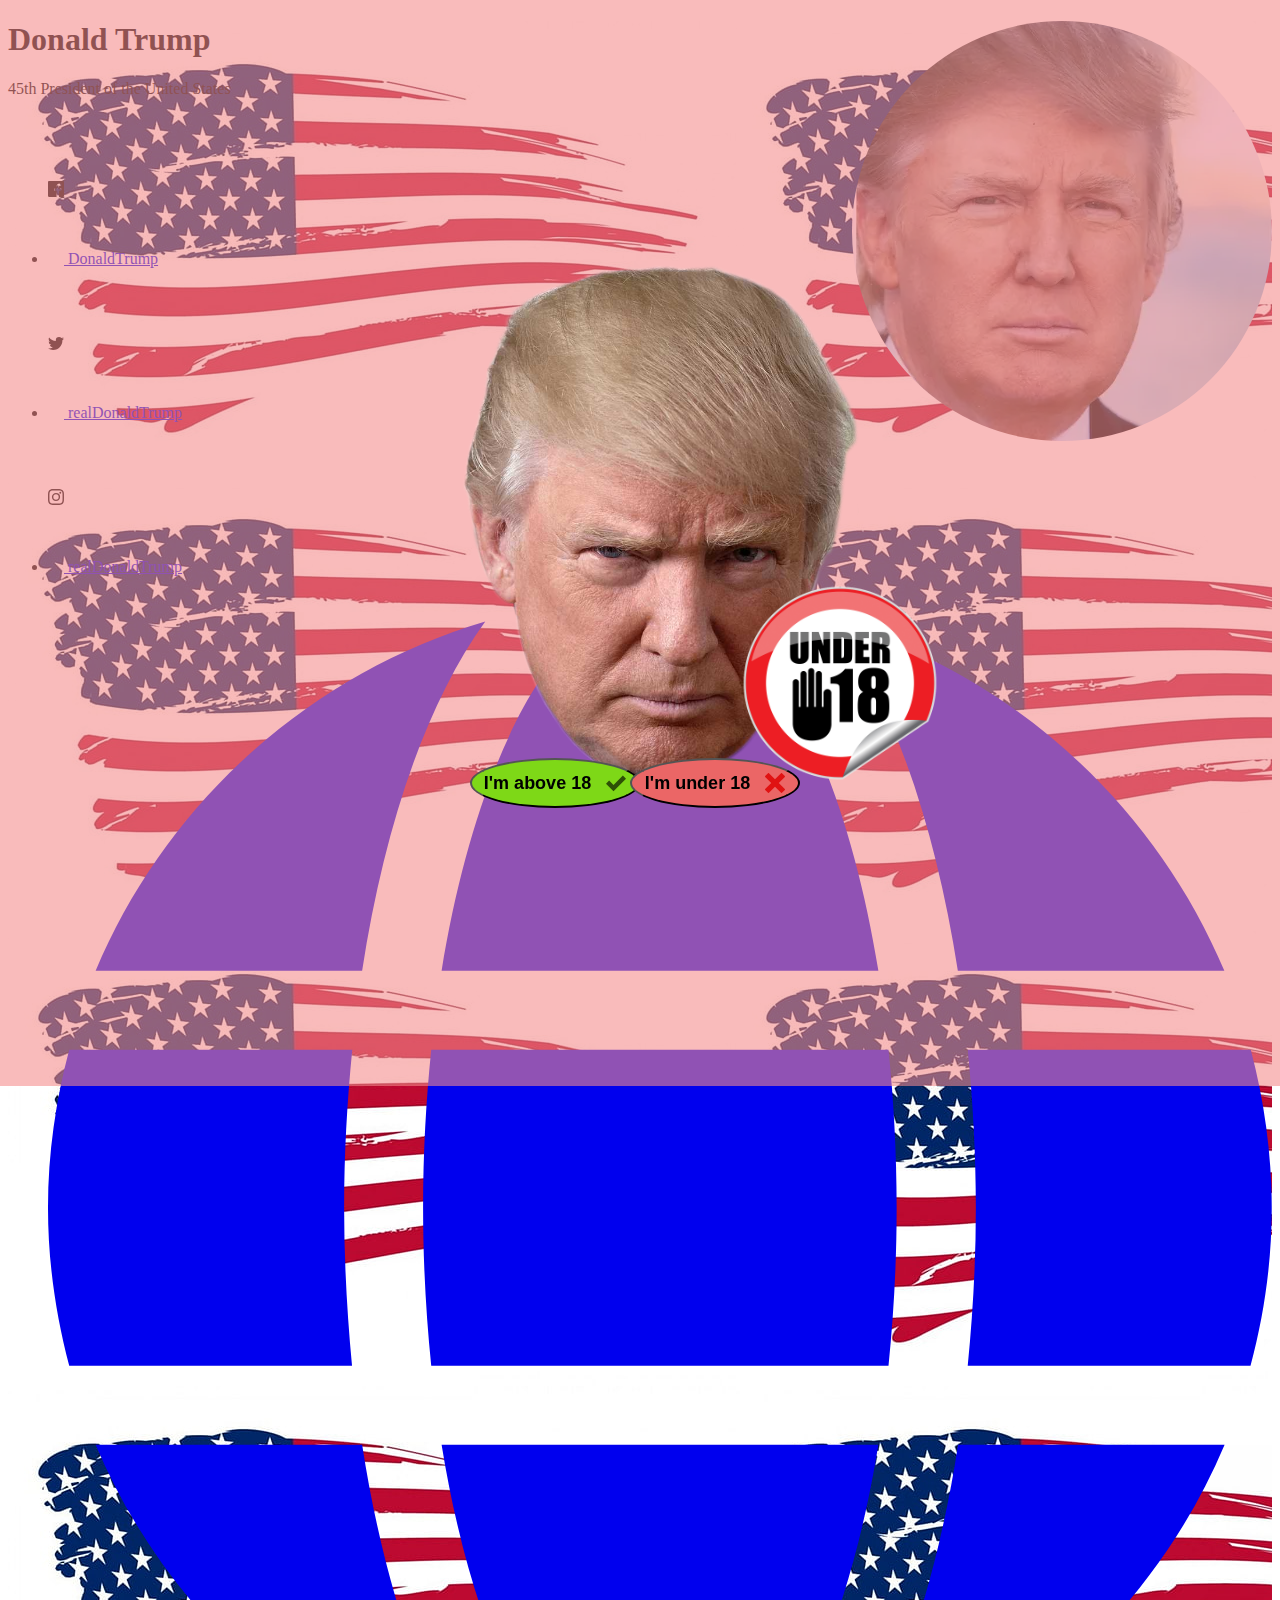
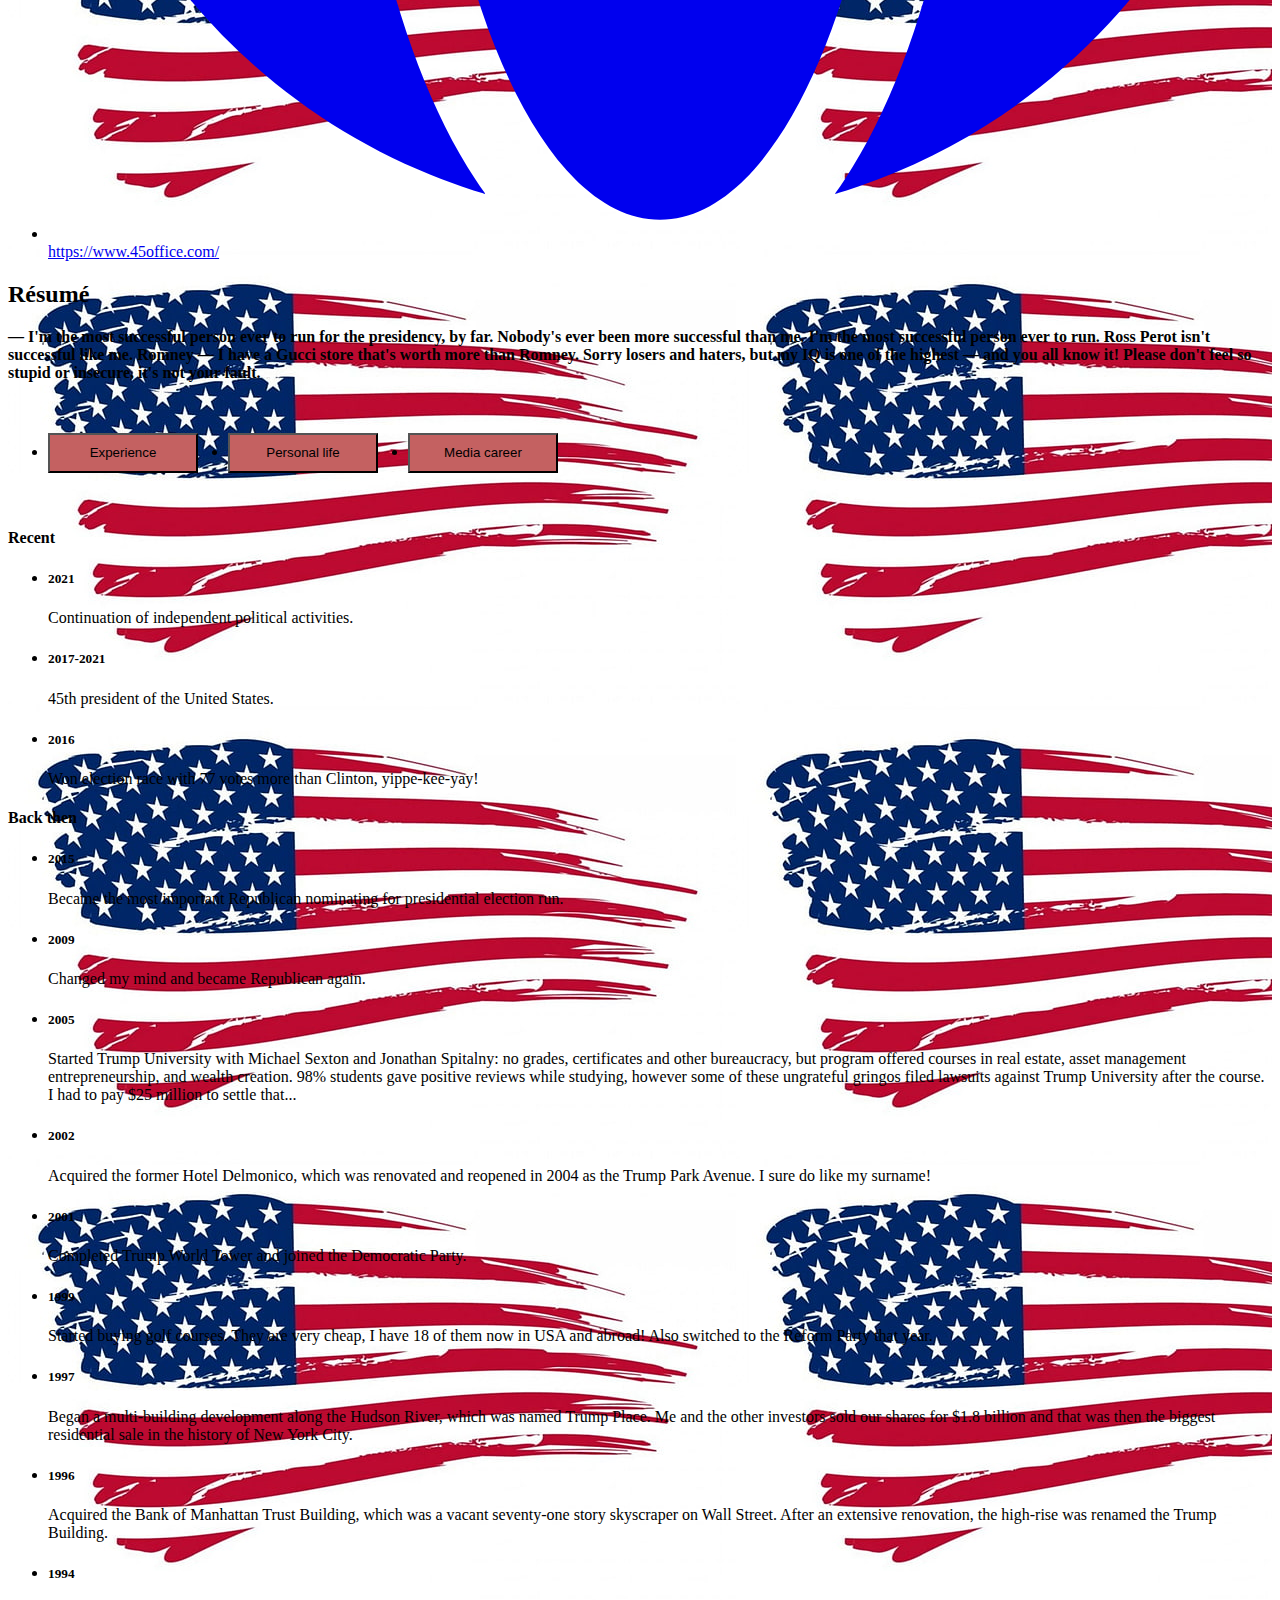
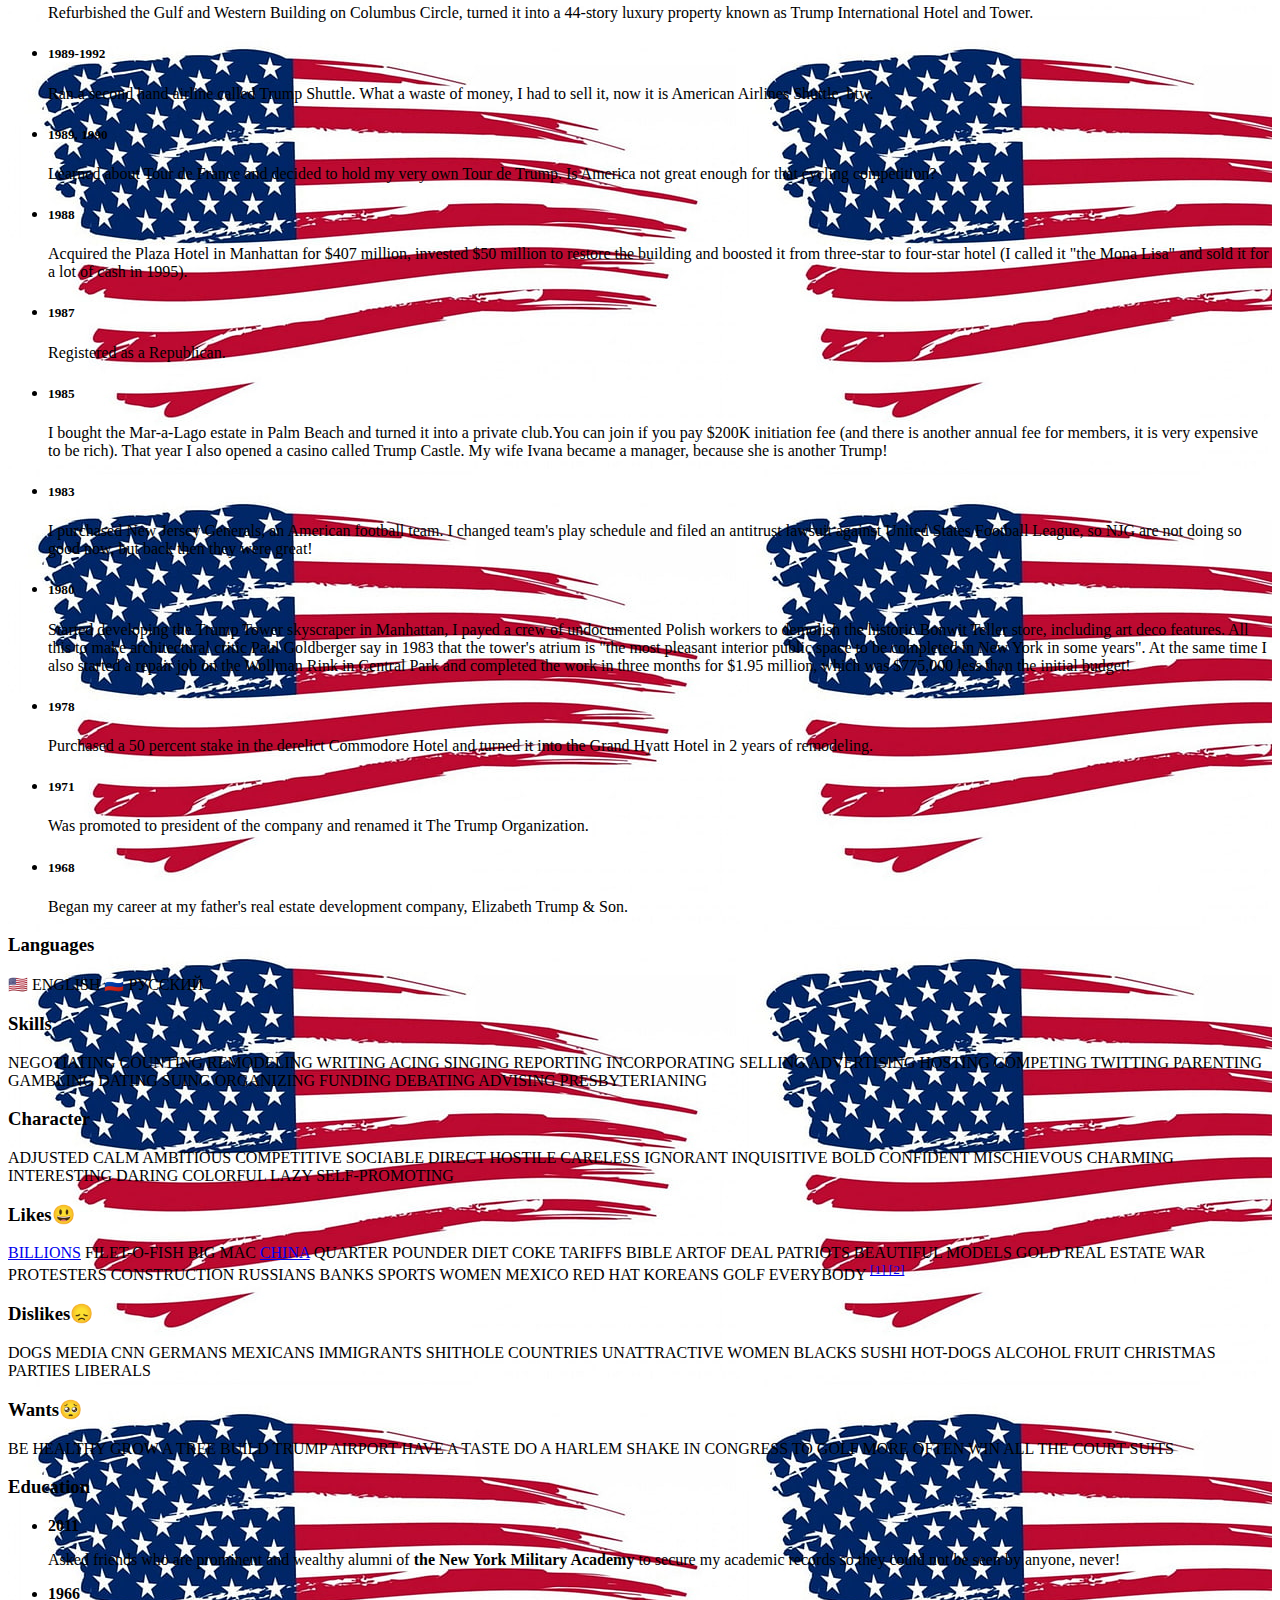
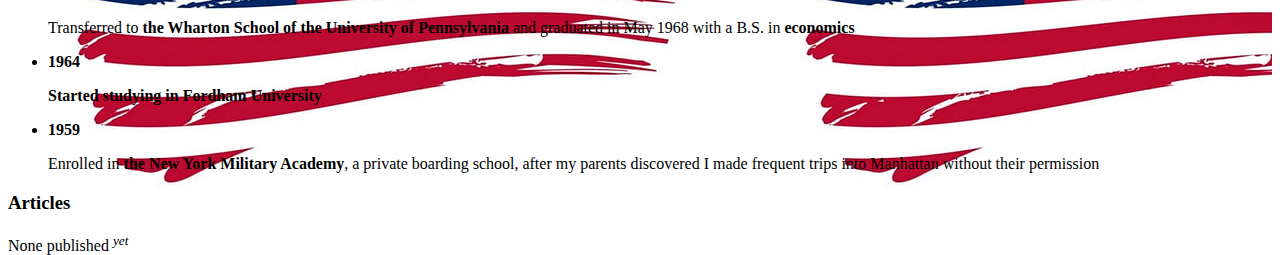
==== index.html @ 905884ae "navigation" ====
<!DOCTYPE html>
<html>
  <head>
    <meta charset="UTF-8" />
    <meta name="viewport" content="width=device-width, initial-scale=1.0" />
    <title>Donald Trump Résumé</title>
    <link rel="stylesheet" href="https://binary-studio-academy.github.io/stage-2/assets/stylesheets/base.css">
    <link rel="stylesheet" href="./styles.css">
  </head>
  <body>
    <div class="backdrop" data-backdrop>
      <div class="modal" data-modal>
        <img class="modal-trump" src="./pictures/png/trump-check-age.png" alt="Donald Trump" width="420">
        <img class="modal-adult" src="./pictures/png/under-18.png" alt="Donald Trump" width="420">
          <button type="button" class="check-age-button above18" data-modal-close>
            <span class="above18-text">I'm above 18</span>
            <svg width="20" height="20">
              <use class="icon-checkmark" href="./pictures/symbol-defs.svg#icon-checkmark"></use>
            </svg>
          </button>
          <button type="button" class="check-age-button under18" data-modal-under18>
            <span class="under18-text">I'm under 18</span>
            <svg width="20" height="20">
              <use class="icon-cross" href="./pictures/symbol-defs.svg#icon-cross"></use>
            </svg>
          </button>
      </div>
    </div>
    <main>
      <article> 
        <div class="page" style="border-color: #994d4d;">
          <div class="stackable grid">
            <div class="row">
              <div class="three wide center aligned column">
                <div class="avatar-wrapper">
                  <picture>
                    <source srcset="./pictures/webp/DT-420.webp 1x, ./pictures/webp/DT-420@2x.webp 2x" 
                        media="(min-width: 320px)" 
                        type="image/webp" />
                    <source srcset="./pictures/jpg/DT-420.jpg 1x, ./pictures/jpg/DT-420@2x.jpg 2x" 
                        media="(min-width: 320px)" />
                
                    <img class="avatar avatar2" src="./pictures/jpg/DT-420.jpg" alt="Donald Trump" width="420">
                  </picture>
                  <picture>
                    <source srcset="./pictures/webp/DonaldTrump-420.webp 1x, ./pictures/webp/DonaldTrump-420@2x.webp 2x" 
                        media="(min-width: 320px)" 
                        type="image/webp" />
                    <source srcset="./pictures/jpg/DonaldTrump-420.jpg 1x, ./pictures/jpg/DonaldTrump-420@2x.jpg 2x" 
                        media="(min-width: 320px)" />
                
                    <img class="avatar avatar-animation" src="./pictures/jpg/DonaldTrump-420.jpg" alt="Donald Trump" width="420">
                  </picture>
                </div>
              </div>
              <div class="thirteen wide column">
                <div class="stackable grid">
                  <div class="sixteen wide column">
                    <h1 class="name">Donald Trump</h1>
                    <p class="job">45th President of the United States</p>
                    <ul class="contacts">
                      <li>
                        <a href="https://www.fb.com/DonaldTrump" rel="author" class="facebook">
                          <svg class="icon" width="16">
                            <use href="./pictures/symbol-defs.svg#icon-facebook"></use>
                          </svg>
                          DonaldTrump
                        </a>
                      </li>
                      <li>
                        <a href="https://twitter.com/realDonaldTrump" rel="author" class="skype">
                          <svg class="icon" width="16">
                            <use href="./pictures/symbol-defs.svg#icon-twitter"></use>
                          </svg>
                          realDonaldTrump
                        </a>
                      </li>
                      <li>
                        <a href="https://www.instagram.com/realDonaldTrump/" rel="author" class="github">
                          <svg class="icon" width="16">
                            <use href="./pictures/symbol-defs.svg#icon-instagram"></use>
                          </svg>
                          realDonaldTrump
                        </a>
                      </li>
                      <li>
                        <a href="https://www.45office.com/" rel="author" class="github">
                          <svg class="icon" xmlns="http://www.w3.org/2000/svg" viewBox="0 0 496 512"><path fill="currentColor" d="M336.5 160C322 70.7 287.8 8 248 8s-74 62.7-88.5 152h177zM152 256c0 22.2 1.2 43.5 3.3 64h185.3c2.1-20.5 3.3-41.8 3.3-64s-1.2-43.5-3.3-64H155.3c-2.1 20.5-3.3 41.8-3.3 64zm324.7-96c-28.6-67.9-86.5-120.4-158-141.6 24.4 33.8 41.2 84.7 50 141.6h108zM177.2 18.4C105.8 39.6 47.8 92.1 19.3 160h108c8.7-56.9 25.5-107.8 49.9-141.6zM487.4 192H372.7c2.1 21 3.3 42.5 3.3 64s-1.2 43-3.3 64h114.6c5.5-20.5 8.6-41.8 8.6-64s-3.1-43.5-8.5-64zM120 256c0-21.5 1.2-43 3.3-64H8.6C3.2 212.5 0 233.8 0 256s3.2 43.5 8.6 64h114.6c-2-21-3.2-42.5-3.2-64zm39.5 96c14.5 89.3 48.7 152 88.5 152s74-62.7 88.5-152h-177zm159.3 141.6c71.4-21.2 129.4-73.7 158-141.6h-108c-8.8 56.9-25.6 107.8-50 141.6zM19.3 352c28.6 67.9 86.5 120.4 158 141.6-24.4-33.8-41.2-84.7-50-141.6h-108z"></path></svg>
                          <span>https://www.45office.com/</span>
                        </a>
                      </li>
                    </ul>
                  </div>
                  <div class="sixteen wide mobile only column">
                    <div class="divider"></div>
                  </div>
                  <div class="sixteen wide column">
                    <h2 class="resume-title">Résumé</h2>
                    <p><b>&mdash; I'm the most successful person ever to run for the presidency, by far. Nobody's ever been more successful than me. I'm the most successful person ever to run. Ross Perot isn't successful like me. Romney ― I have a Gucci store that's worth more than Romney. Sorry losers and haters, but my IQ is one of the highest ― and you all know it! Please don't feel so stupid or insecure, it's not your fault.</b></p>
                  </div>
                </div>
              </div>
            </div>

            <div class="row">
              <div class="sixteen wide column">
                <div class="fat divider"></div>
              </div>
            </div>

            <ul class="timeline buttons">
              <li class="category">
                <h3><button class="category-button js-experience" type="button">Experience</button></h3>
              </li>
              <li class="category">
                <h3><button class="category-button js-personal-life" type="button">Personal life</button></h3>
              </li>
              <li class="category">
                <h3><button class="category-button js-media-career" type="button">Media career</button></h3>
              </li>
              <li class="category mobile">
                <h3><a class="other-info-btn" href="#other-information">Other information</a></h3>
              </li>
            </ul>

            <div class="row">
              <div class="ten wide column">
                <section class="js-experience-information">
                  <h4>Recent</h4>
                  <ul class="timeline">
                    <li>
                      <h5>2021</h5>
                      <p>Continuation of independent political activities.</p>
                    </li>
                    <li>
                      <h5>2017-2021</h5>
                      <p>45th president of the United States.</p>
                    </li>
                    <li>
                      <h5>2016</h5>
                      <p>Won election race with 77 votes more than Clinton, yippe-kee-yay!</p>
                    </li>
                  </ul>
                  <h4>Back then</h4>
                  <ul class="timeline">
                    <li>
                      <h5>2015</h5>
                      <p>Became the most important Republican nominating for presidential election run.</p>
                    </li>
                    <li>
                      <h5>2009</h5>
                      <p>Changed my mind and became Republican again.</p>
                    </li>
                    <li>
                      <h5>2005</h5>
                      <p>Started Trump University with Michael Sexton and Jonathan Spitalny: no grades, certificates and other bureaucracy, but program offered courses in real estate, asset management entrepreneurship, and wealth creation. 98% students gave positive reviews while studying, however some of these ungrateful gringos filed lawsuits against Trump University after the course. I had to pay $25 million to settle that...</p>
                    </li>
                    <li>
                      <h5>2002</h5>
                      <p>Acquired the former Hotel Delmonico, which was renovated and reopened in 2004 as the Trump Park Avenue. I sure do like my surname!</p>
                    </li>
                    <li>
                      <h5>2001</h5>
                      <p>Completed Trump World Tower and joined the Democratic Party.</p>
                    </li>
                    <li>
                      <h5>1999</h5>
                      <p>Started buying golf courses. They are very cheap, I have 18 of them now in USA and abroad! Also switched to the Reform Party that year.</p>
                    </li>
                    <li>
                      <h5>1997</h5>
                      <p>Began a multi-building development along the Hudson River, which was named Trump Place. Me and the other investors sold our shares for $1.8 billion and that was then the biggest residential sale in the history of New York City.</p>
                    </li>
                    <li>
                      <h5>1996</h5>
                      <p>Acquired the Bank of Manhattan Trust Building, which was a vacant seventy-one story skyscraper on Wall Street. After an extensive renovation, the high-rise was renamed the Trump Building.</p>
                    </li>
                    <li>
                      <h5>1994</h5>
                      <p>Refurbished the Gulf and Western Building on Columbus Circle, turned it into a 44-story luxury property known as Trump International Hotel and Tower.</p>
                    </li>
                    <li>
                      <h5>1989-1992</h5>
                      <p>Ran a second hand airline called Trump Shuttle. What a waste of money, I had to sell it, now it is American Airlines Shuttle, btw.</p>
                    </li>
                    <li>
                      <h5>1989, 1990</h5>
                      <p>Learned about Tour de France and decided to hold my very own Tour de Trump. Is America not great enough for that cycling competition?</p>
                    </li>
                    <li>
                      <h5>1988</h5>
                      <p>Acquired the Plaza Hotel in Manhattan for $407 million, invested $50 million to restore the building and boosted it from three-star to four-star hotel (I called it "the Mona Lisa" and sold it for a lot of cash in 1995).</p>
                    </li>
                    <li>
                      <h5>1987</h5>
                      <p>Registered as a Republican.</p>
                    </li>
                    <li>
                      <h5>1985</h5>
                      <p>I bought the Mar-a-Lago estate in Palm Beach and turned it into a private club.You can join if you pay $200K initiation fee (and there is another annual fee for members, it is very expensive to be rich). That year I also opened a casino called Trump Castle. My wife Ivana became a manager, because she is another Trump!</p>
                    </li>
                    <li>
                      <h5>1983</h5>
                      <p>I purchased New Jersey Generals, an American football team. I changed team's play schedule and filed an antitrust lawsuit against United States Football League, so NJG are not doing so good now, but back then they were great!</p>
                    </li>
                    <li>
                      <h5>1980</h5>
                      <p>Started developing the Trump Tower skyscraper in Manhattan, I payed a crew of undocumented Polish workers to demolish the historic Bonwit Teller store, including art deco features. All this to make architectural critic Paul Goldberger say in 1983 that the tower's atrium is "the most pleasant interior public space to be completed in New York in some years". At the same time I also started a repair job on the Wollman Rink in Central Park and completed the work in three months for $1.95 million, which was $775,000 less than the initial budget!</p>
                    </li>
                    <li>
                      <h5>1978</h5>
                      <p>Purchased a 50 percent stake in the derelict Commodore Hotel and turned it into the Grand Hyatt Hotel in 2 years of remodeling.</p>
                    </li>
                    <li>
                      <h5>1971</h5>
                      <p>Was promoted to president of the company and renamed it The Trump Organization.</p>
                    </li>
                    <li>
                      <h5>1968</h5>
                      <p>Began my career at my father's real estate development company, Elizabeth Trump & Son.</p>
                    </li>
                  </ul>
                </section>

                <section class="is-hidden js-personal-information">
                  <ul class="timeline">
                    <li>
                      <h4>2006</h4>
                      <p>Melania gained United States citizenship and gave birth to our son, Barron.</p>
                    </li>
                    <li>
                      <h4>2005</h4>
                      <p>Married her.</p>
                    </li>
                    <li>
                      <h4>1999</h4>
                      <p>Divorced Marla ¯_(ツ)_/¯</p>
                    </li>
                    <li>
                      <h4>1998</h4>
                      <p>Met my future third wife, Melania Knauss.</p>
                    </li>
                    <li>
                      <h4>1993</h4>
                      <p>Married Marla and had a daughter, we named her Tiffany, because I like Tiffany & Company jewellery as well</p>
                    </li>
                    <li>
                      <h4>1992</h4>
                      <p>Started affair with Marla Maples, so I had to divorce. God knows I love nice women, I love them all!</p>
                    </li>
                    <li>
                      <h4>1984</h4>
                      <p>Birth of Eric Trump.</p>
                    </li>
                    <li>
                      <h4>1982</h4>
                      <p>Birth of Ivanka Trump.</p>
                    </li>
                    <li>
                      <h4>1977</h4>
                      <p>My first son is born. I called him Donald, of course!</p>
                    </li>
                    <li>
                      <h4>1977</h4>
                      <p>Married Czech model Ivana Zelníčková.</p>
                    </li>
                  </ul>
                </section>

                <section class="is-hidden js-media-information">
                  <ul class="timeline">
                    <li>
                      <h4>2019</h4>
                      <p>Was awarded Worst Actor and Worst Screen Combo at Golden Raspberry Awards for parts in "Death of a Nation" and "Fahrenheit 11/9".</p>
                    </li>
                    <li>
                      <h4>2015</h4>
                      <p>Published a book "Crippled America: How to Make America Great Again".</p>
                    </li>
                    <li>
                      <h4>2011</h4>
                      <p>Published a book "Time to Get Tough: Making America #1 Again" in coauthorship with Wynton Hall, Peter Schweizer and Meredith McIver.</p>
                    </li>
                    <li>
                      <h4>2011</h4>
                      <p>Published a book "Midas Touch: Why Some Entrepreneurs Get Rich – And Why Most Don't" in coauthorship with Robert Kiyosaki.</p>
                    </li>
                    <li>
                      <h4>2011</h4>
                      <p>Published a book "Trump Tower" in coauthorship with Jeffrey Robinson.</p>
                    </li>
                    <li>
                      <h4>2009</h4>
                      <p>Published a book "Think Like a Champion: An Informal Education in Business and Life" in coauthorship with Meredith McIver.</p>
                    </li>
                    <li>
                      <h4>2008</h4>
                      <p>Published a book "Never Give Up: How I Turned My Biggest Challenges into Success" in coauthorship with Meredith McIver.</p>
                    </li>
                    <li>
                      <h4>2007</h4>
                      <p>Published a book "Think Big and Kick Ass" in coauthorship with Bill Zanker.</p>
                    </li>
                    <li>
                      <h4>2007</h4>
                      <p>Received a star on the Hollywood Walk of Fame for being producer of Miss Universe pageant.</p>
                    </li>
                    <li>
                      <h4>2006</h4>
                      <p>Published a book "Why We Want You to Be Rich" in coauthorship with Meredith McIver and Robert Kiyosaki.</p>
                    </li>
                    <li>
                      <h4>2006</h4>
                      <p>Published a book "How to Build a Fortune: Your Plan for Success From the World's Most Famous Businessman".</p>
                    </li>
                    <li>
                      <h4>2006</h4>
                      <p>Published a book "The Best Real Estate Advice I Ever Received: 100 Top Experts Share Their Strategies".</p>
                    </li>
                    <li>
                      <h4>2006</h4>
                      <p>Published a book "Trump 101: The Way to Success" in coauthorship with Meredith McIver.</p>
                    </li>
                    <li>
                      <h4>2005</h4>
                      <p>Published a book "The Best Golf Advice I Ever Received".</p>
                    </li>
                    <li>
                      <h4>2005</h4>
                      <p>Performed a song with Megan Mullally at the 57th Primetime Emmy Awards.</p>
                    </li>
                    <li>
                      <h4>2004-2008</h4>
                      <p>Ran short-form talk radio program "Trumped!" (one to two minutes on weekdays).</p>
                    </li>
                    <li>
                      <h4>2004</h4>
                      <p>Published a book "Trump: How to Get Rich" in coauthorship with Meredith McIver.</p>
                    </li>
                    <li>
                      <h4>2004</h4>
                      <p>Published a book "The Way to the Top: The Best Business Advice I Ever Received".</p>
                    </li>
                    <li>
                      <h4>2004</h4>
                      <p>Published a book "Think Like a Billionaire: Everything You Need to Know About Success, Real Estate, and Life" in coauthorship with Meredith McIver.</p>
                    </li>
                    <li>
                      <h4>2003-2015</h4>
                      <p>Produced NBC reality shows "The Apprentice" and "The Celebrity Apprentice".</p>
                    </li>
                    <li>
                      <h4>2000</h4>
                      <p>Published a book "Trump: The America We Deserve" in coauthorship with Dave Shiflett.</p>
                    </li>
                    <li>
                      <h4>1997</h4>
                      <p>Published a book "Trump: The Art of the Comeback" in coauthorship with Kate Bohner.</p>
                    </li>
                    <li>
                      <h4>1991</h4>
                      <p>Was awarded Worst Supporting Actor at Golden Raspberry Awards for a part in "Ghosts Can't Do It".</p>
                    </li>
                    <li>
                      <h4>1990</h4>
                      <p>Published a book "Trump: Surviving at the Top" in coauthorship with Charles Leerhsen.</p>
                    </li>
                    <li>
                      <h4>1987</h4>
                      <p>Published a book "Trump: The Art of the Deal" in coauthorship with Tony Shwartz.</p>
                    </li>
                  </ul>
                </section>
              </div>
              <div class="six wide column" id="other-information">
                <section>
                  <h3>Languages</h3>
                  <p class="tags small"><span class="language" lang="en">&#x1f1fa;&#x1f1f8; ENGLISH </span><span class="language" lang="ru">&#x1f1f7;&#x1f1fa; РУССКИЙ</span></p>
                </section>
                <section>
                  <h3>Skills</h3>
                  <p class="tags small">NEGOTIATING COUNTING REMODELING WRITING ACING SINGING REPORTING INCORPORATING SELLING ADVERTISING HOSTING COMPETING TWITTING PARENTING GAMBLING DATING SUING ORGANIZING FUNDING DEBATING ADVISING PRESBYTERIANING</p>
                </section>
                <section>
                  <h3>Character</h3>
                  <p class="tags small">
                    ADJUSTED CALM AMBITIOUS COMPETITIVE SOCIABLE DIRECT HOSTILE CARELESS IGNORANT INQUISITIVE BOLD
                    CONFIDENT MISCHIEVOUS CHARMING INTERESTING DARING COLORFUL LAZY SELF-PROMOTING
                  </p>
                </section>
                <section>
                  <h3>Likes&#x1f603;</h3>
                  <p class="tags small">
                    <a href="https://www.youtube.com/watch?v=RDrfE9I8_hs" target="_blank" rel="noreferer noopener">BILLIONS</a> 
                    FILET-O-FISH BIG MAC 
                    <a href="https://www.youtube.com/watch?v=u_aLESDql1U" target="_blank" rel="norefere noopener">CHINA</a> 
                    QUARTER POUNDER DIET COKE TARIFFS BIBLE ARTOF DEAL PATRIOTS BEAUTIFUL MODELS GOLD REAL ESTATE WAR PROTESTERS 
                    CONSTRUCTION RUSSIANS BANKS SPORTS WOMEN MEXICO RED HAT KOREANS GOLF EVERYBODY 
                    <sup><a href="https://www.youtube.com/watch?v=0f9ysmciWUk" target="_blank" rel="noopener noreferer">[1] </a></sup>
                    <sup><a href="https://www.youtube.com/watch?v=TTdmKaXAfAs" target="_blank" rel="noopener noreferer">[2]</a></sup>
                  </p>
                </section>
                <section>
                  <h3>Dislikes&#x1f61e;</h3>
                  <p class="tags small">
                    DOGS MEDIA CNN GERMANS MEXICANS IMMIGRANTS SHITHOLE COUNTRIES UNATTRACTIVE WOMEN BLACKS SUSHI 
                    HOT-DOGS ALCOHOL FRUIT CHRISTMAS PARTIES LIBERALS
                  </p>
                </section>
                <section>
                  <h3>Wants&#x1f97a;</h3>
                  <p class="tags small bulleted">
                    BE HEALTHY GROW A TREE BUILD TRUMP AIRPORT HAVE A TASTE DO A HARLEM SHAKE IN CONGRESS TO GOLF MORE OFTEN WIN ALL THE COURT SUITS
                  </p>
                </section>
                <section>
                  <h3>Education</h3>
                  <ul class="timeline">
                    <li>
                      <p><b>2011</b></p>
                      <p>
                        <span class="tag">Asked friends who are prominent and wealthy alumni of <b>the New York Military Academy</b> to secure my academic records so they could not be seen by anyone, never!</p>
                      </p>
                    </li>
                    <li>
                      <p><b>1966</b></p>
                      <p>Transferred to <b>the Wharton School of the University of Pennsylvania</b> and graduated in May 1968 with a B.S. in <b>economics</b></p>
                    </li>
                    <li>
                      <p><b>1964</b></p>
                      <p><b>Started studying in Fordham University</b></p>
                    </li>
                    <li>
                      <p><b>1959</b></p>
                      <p>Enrolled in <b>the New York Military Academy</b>, a private boarding school, after my parents discovered I made frequent trips into Manhattan without their permission</p>
                    </li>
                  </ul>
                </section>
                <section>
                  <h3>Articles</h3>
                  <p>None published <sup><em>yet</em></sup></p>
                </section>
              </div>
            </div>
          </div>
        </div>  
      </article>
    </main>
    <script src="./js/modal.js"></script>
    <script src="./js/categories.js"></script>
  </body>
</html>
---- styles.css ----
.avatar-wrapper {
    position: relative;
}

.avatar {
    position: absolute;
    right: 0;
    border-radius: 50%;
}

.avatar-animation {
    transition-duration: 250ms;
    transition-timing-function: linear;
}

.avatar2 {
    border-radius: 60%;
    transform: scale(0.9, 0.9);
}

.avatar-animation:hover,
.avatar-animation:focus {
    transform: translateY(100%);
}

.category:not(:last-child) {
    margin-right: 30px;
    margin-bottom: 0 !important;
}

.category-button {
    display: flex;
    width: 150px;
    height: 40px;
    justify-content: center;
    align-items: center;
    background-color: rgb(196, 97, 97);
}

.buttons {
    display: inline-flex;
}

.is-hidden {
    display: none;
}

.category-button:hover,
.category-button:focus {
    background-color: rgb(245, 139, 139);
}

html {
    height: 100%;
}

::selection {
    background-color: rgba(245, 139, 139, .589);
}

main {
    background-image: url(./pictures/american-flag-screen-backgrounds-wallpaper-preview.jpg);
}

.page:hover {
    box-shadow: 0 10px 100px 0 rgba(245, 139, 139, .3);
}

  
.backdrop {
    position: fixed;
    z-index: 4;
    top: 0;
    left: 0;
    width: 100%;
    height: 100%;
    background-color: rgba(245, 139, 139, .589);
    padding: 93px 15px;
}

.modal {
    position: absolute;
    top: 50%;
    left: 50%;
    max-width: 50px;
    width: 100%;
    padding: 40px;
    transform: translate(-50%, -50%) scale(1);
    transition-duration: 250ms;
    transition-timing-function: cubic-bezier(0.4, 0, 0.2, 1);
    box-shadow: 0px 1px 3px rgba(0, 0, 0, 0.12), 0px 1px 1px rgba(0, 0, 0, 0.14),
      0px 2px 1px rgba(0, 0, 0, 0.2);
    border-radius: 4px;
    background-color: #fff;
}

body.modal-open {
    overflow: hidden;
}

.check-age-button {
    display: flex;
    width: 50px;
}

.modal-trump {
    position: absolute;
    top: -250px;
    right: -150px;
}

.modal-adult {
    position: absolute;
    top: 80px;
    left: 150px;
    width: 200px;
}

.above18 {
    position: absolute;
    top: 255px;
    right: 80px;
    display: flex;
    width: 170px;
    height: 50px;
    align-items: center;
    justify-content: center;
    background-color: rgb(126, 216, 23);
    border-radius: 50%;
}

.above18:hover,
.above18:focus {
    color: rgb(30, 126, 18);
    background-color: rgb(173, 241, 95);
}

.under18 {
    position: absolute;
    top: 255px;
    display: flex;  
    width: 170px;
    height: 50px;
    align-items: center;
    justify-content: center;
    background-color: rgb(235, 102, 102);
    border-radius: 50%;
}

.under18:hover,
.under18:focus {
    color: #fff;
    background-color: rgb(255, 124, 124);
}

.icon-checkmark {
    fill:rgb(46, 80, 7)
}

.icon-cross {
    fill: rgb(224, 18, 18)
}

.above18-text {
    margin-right: 15px;
    font-size: large;
    font-weight: 700;
}

.under18-text {
    margin-right: 15px;
    font-size: large;
    font-weight: 700;
}

.under18-video {
    width: 100%;
    height: 100%;
}

body {
    height: 100%;
}

.mobile {
    display: none;
}

@media screen and (max-width: 767px) {
  .avatar {
    position: relative;
    width: auto;
  }

  .avatar-animation:hover,
  .avatar-animation:focus {
    transform: none;
  }

  .avatar2 {
    display: none;
  }

  .resume-title {
      text-align: center;
  }

  .timeline.buttons {
      display: flex;
      flex-direction: column;
      align-items: center;
  }

  .category:not(:last-child) {
    margin-right: 0px;
  }

  .mobile {
    display: block;
  }

  .other-info-btn {
    display: block;
    width: 150px;
    height: 50px;
    padding: 5px;
    font-family: apple-system, BlinkMacSystemFont, "Segoe UI", Roboto, Oxygen-Sans, Ubuntu, Cantarell, "Helvetica Neue", sans-serif;
    font-size: 17.5px;
    text-transform: none;
    text-decoration: none;
    font-weight: 500;
    line-height: 1.15;
    text-align: center;
    color: #fff;

    background-color: rgb(196, 97, 97);
  }

  .other-info-btn:hover,
  .other-info-btn:focus {
    background-color: rgb(245, 139, 139);
  }
}
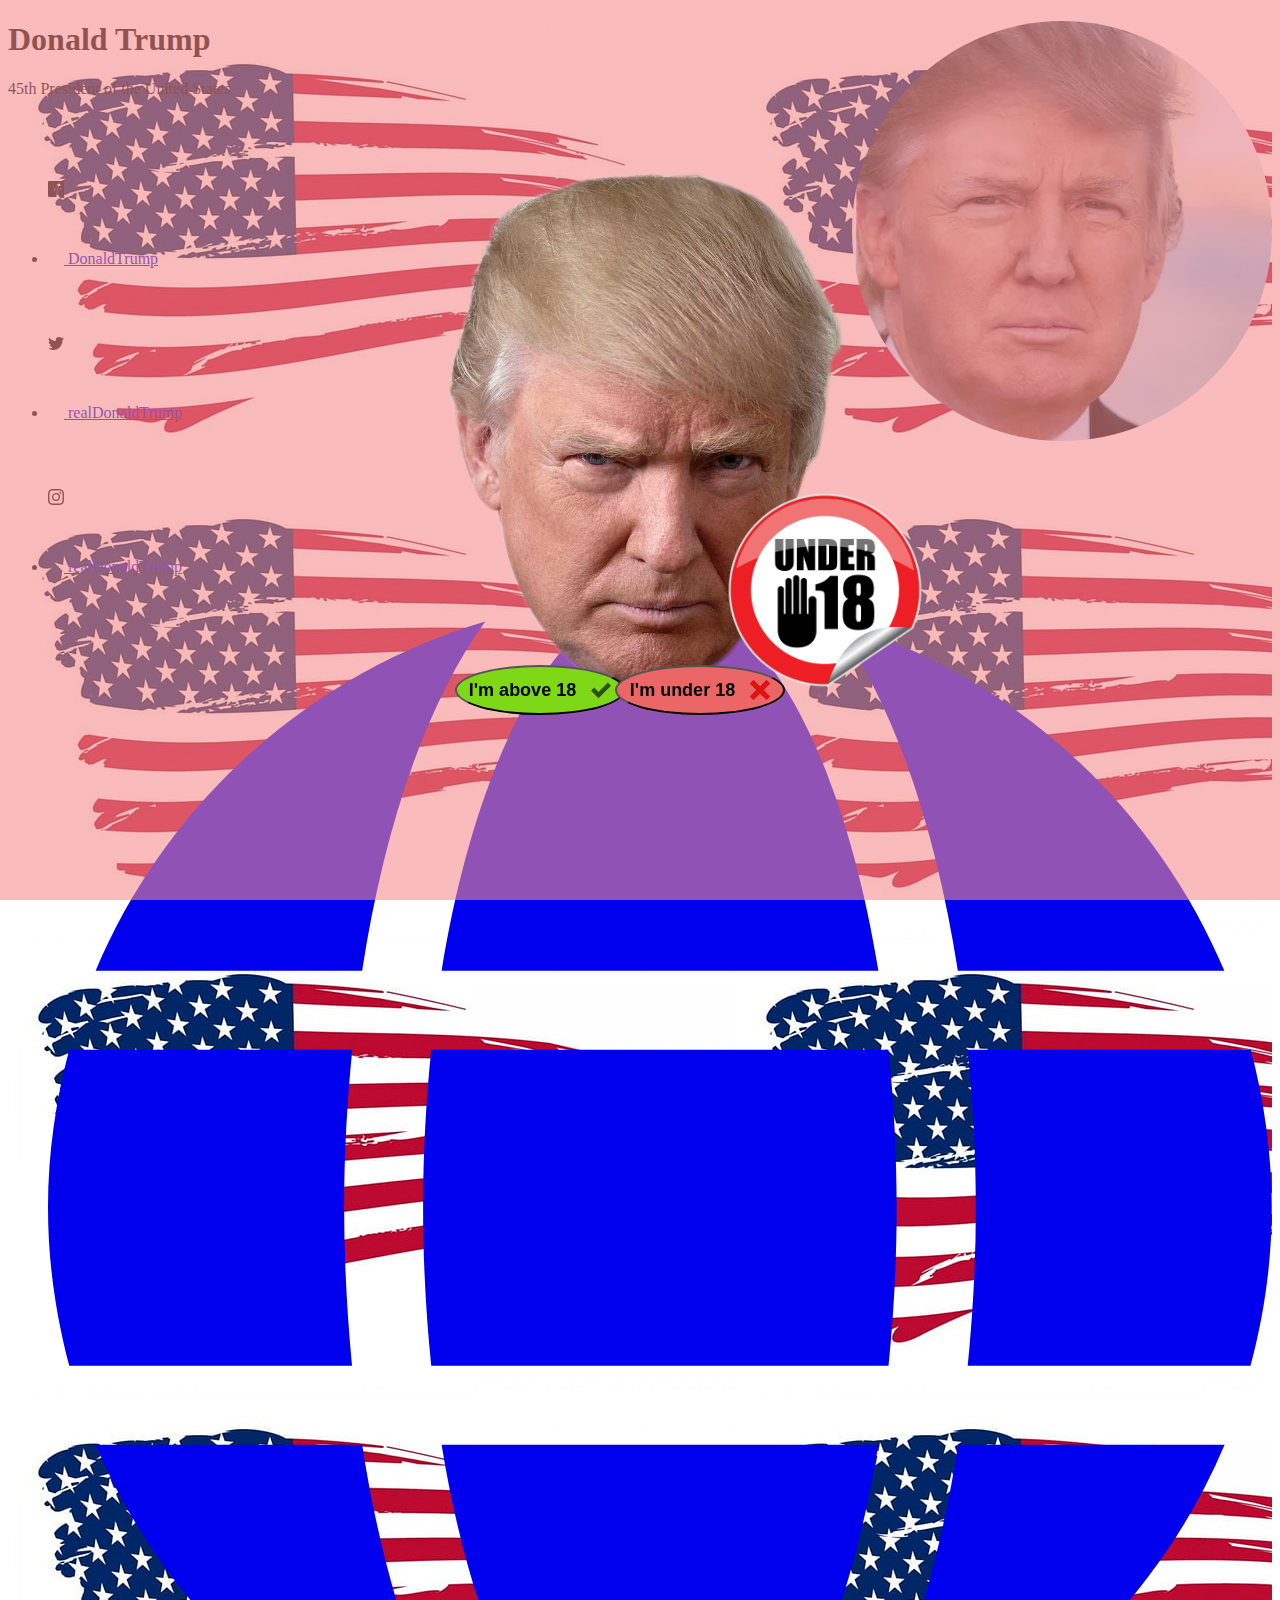
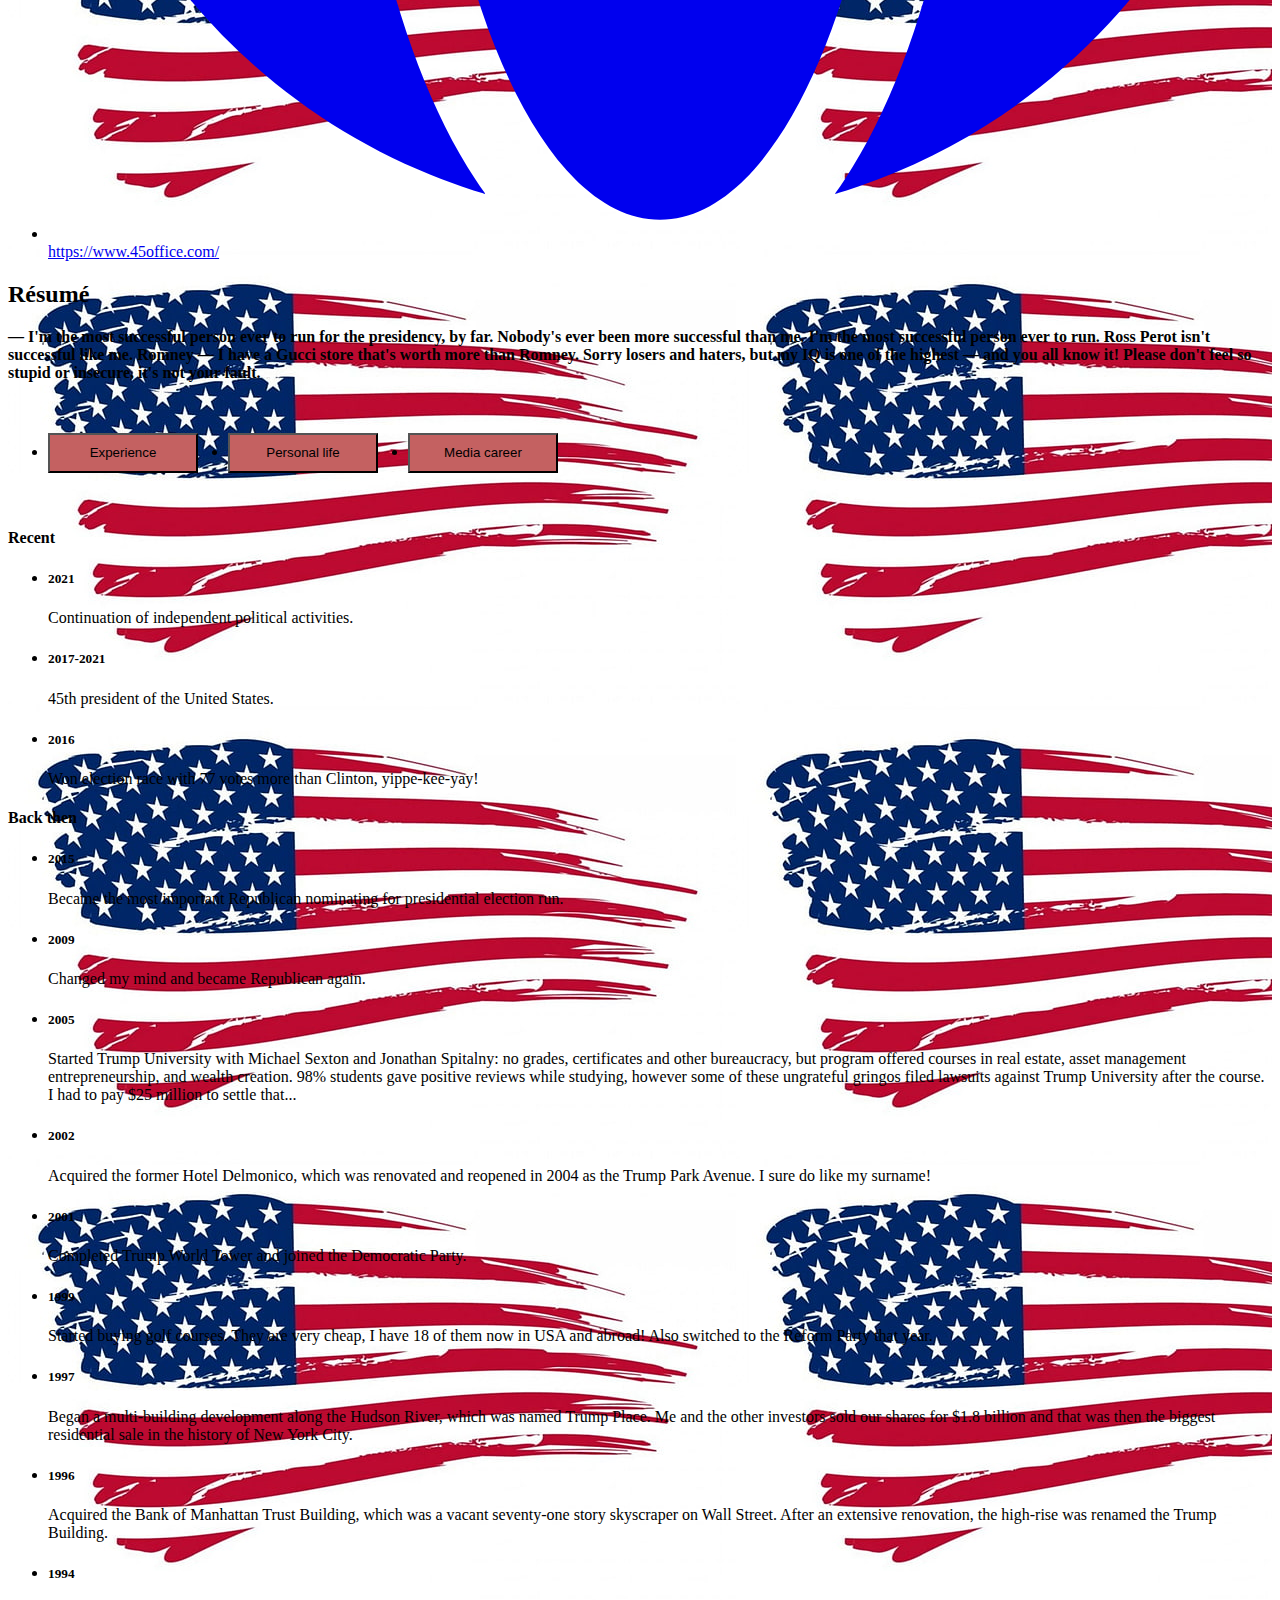
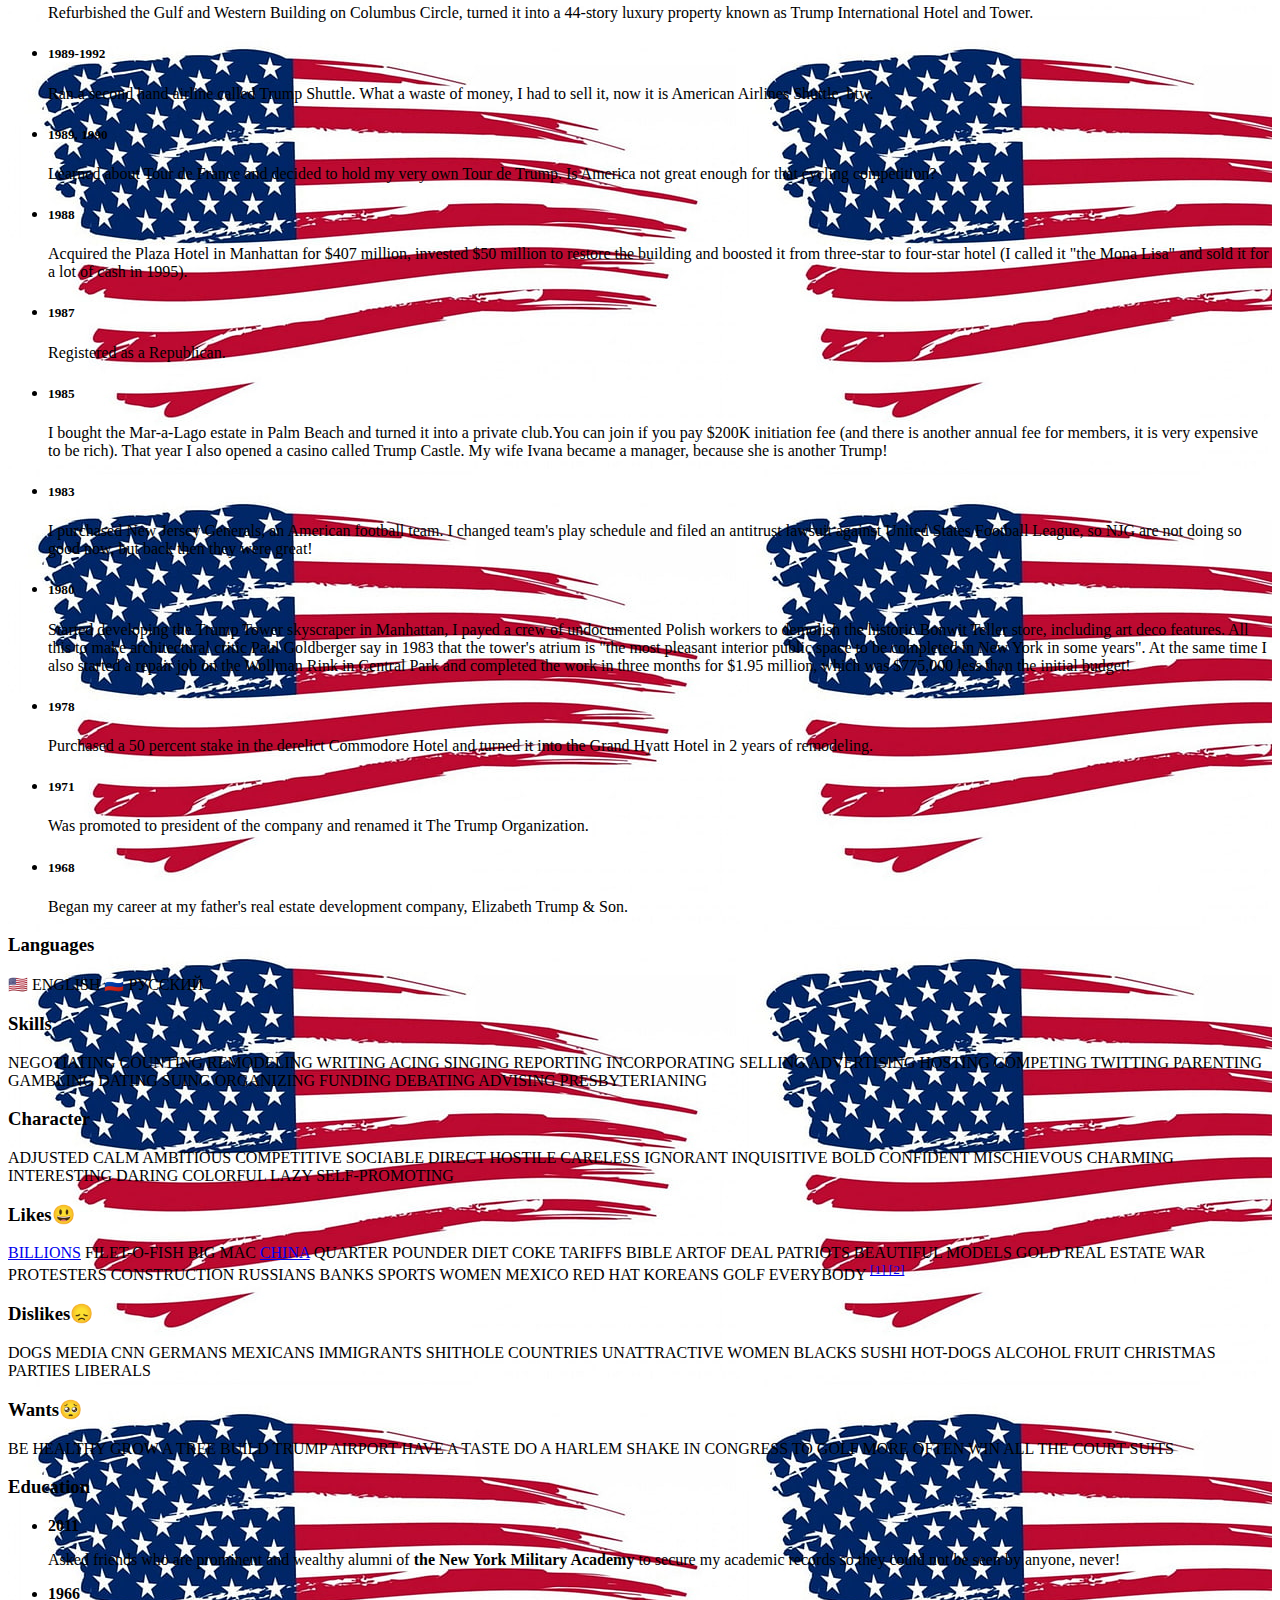
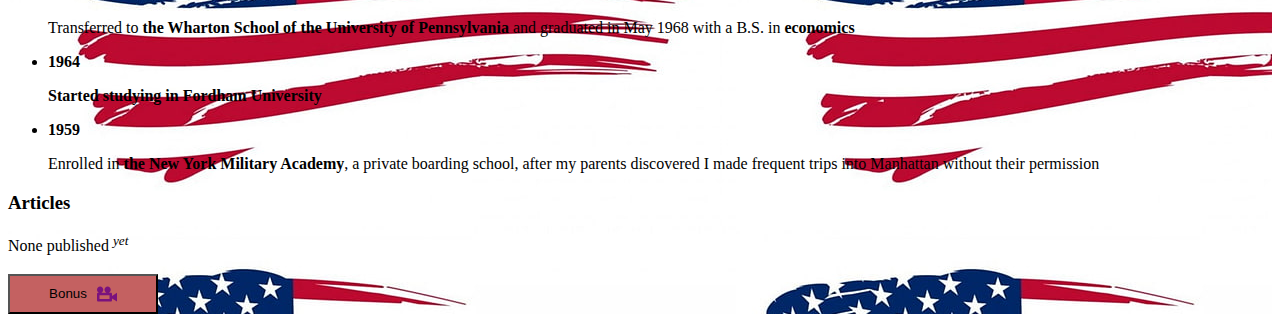
==== commit 5f921f33: "Add bonus video" ====
--- a/index.html
+++ b/index.html
@@ -3,6 +3,7 @@
   <head>
     <meta charset="UTF-8" />
     <meta name="viewport" content="width=device-width, initial-scale=1.0" />
+    <meta name="description" content="Resume of Donald Trump">
     <title>Donald Trump Résumé</title>
     <link rel="stylesheet" href="https://binary-studio-academy.github.io/stage-2/assets/stylesheets/base.css">
     <link rel="stylesheet" href="./styles.css">
@@ -391,13 +392,13 @@
                 <section>
                   <h3>Likes&#x1f603;</h3>
                   <p class="tags small">
-                    <a href="https://www.youtube.com/watch?v=RDrfE9I8_hs" target="_blank" rel="noreferer noopener">BILLIONS</a> 
+                    <a href="https://www.youtube.com/watch?v=RDrfE9I8_hs" target="_blank" rel="noreferrer noopener">BILLIONS</a> 
                     FILET-O-FISH BIG MAC 
-                    <a href="https://www.youtube.com/watch?v=u_aLESDql1U" target="_blank" rel="norefere noopener">CHINA</a> 
+                    <a href="https://www.youtube.com/watch?v=u_aLESDql1U" target="_blank" rel="noreferrer noopener">CHINA</a> 
                     QUARTER POUNDER DIET COKE TARIFFS BIBLE ARTOF DEAL PATRIOTS BEAUTIFUL MODELS GOLD REAL ESTATE WAR PROTESTERS 
                     CONSTRUCTION RUSSIANS BANKS SPORTS WOMEN MEXICO RED HAT KOREANS GOLF EVERYBODY 
-                    <sup><a href="https://www.youtube.com/watch?v=0f9ysmciWUk" target="_blank" rel="noopener noreferer">[1] </a></sup>
-                    <sup><a href="https://www.youtube.com/watch?v=TTdmKaXAfAs" target="_blank" rel="noopener noreferer">[2]</a></sup>
+                    <sup><a href="https://www.youtube.com/watch?v=0f9ysmciWUk" target="_blank" rel="noopener noreferrer">[1] </a></sup>
+                    <sup><a href="https://www.youtube.com/watch?v=TTdmKaXAfAs" target="_blank" rel="noopener noreferrer">[2]</a></sup>
                   </p>
                 </section>
                 <section>
@@ -419,7 +420,7 @@
                     <li>
                       <p><b>2011</b></p>
                       <p>
-                        <span class="tag">Asked friends who are prominent and wealthy alumni of <b>the New York Military Academy</b> to secure my academic records so they could not be seen by anyone, never!</p>
+                        <span class="tag">Asked friends who are prominent and wealthy alumni of <b>the New York Military Academy</b> to secure my academic records so they could not be seen by anyone, never!</span>
                       </p>
                     </li>
                     <li>
@@ -439,6 +440,20 @@
                 <section>
                   <h3>Articles</h3>
                   <p>None published <sup><em>yet</em></sup></p>
+                </section>
+                <section>
+                  <h3>
+                    <button class="bonus-button" type="button">
+                      <span class='bonus-button-text'>Bonus</span>
+                      <svg width="20" height="20">
+                        <use class="icon-bonus" href="./pictures/symbol-defs.svg#icon-video-camera"></use>
+                      </svg>
+                    </button>
+                  </h3>
+                  <div id="backdrop">
+                    <div class="bonus-section">
+                    </div>
+                  </div>
                 </section>
               </div>
             </div>
@@ -448,5 +463,6 @@
     </main>
     <script src="./js/modal.js"></script>
     <script src="./js/categories.js"></script>
+    <script src="./js/bonus.js"></script>
   </body>
 </html>
--- a/styles.css
+++ b/styles.css
@@ -1,189 +1,238 @@
 .avatar-wrapper {
-    position: relative;
+  position: relative;
 }
 
 .avatar {
-    position: absolute;
-    right: 0;
-    border-radius: 50%;
+  position: absolute;
+  right: 0;
+  border-radius: 50%;
 }
 
 .avatar-animation {
-    transition-duration: 250ms;
-    transition-timing-function: linear;
+  transition-duration: 250ms;
+  transition-timing-function: linear;
 }
 
 .avatar2 {
-    border-radius: 60%;
-    transform: scale(0.9, 0.9);
+  border-radius: 60%;
+  transform: scale(0.9, 0.9);
 }
 
 .avatar-animation:hover,
 .avatar-animation:focus {
-    transform: translateY(100%);
+  transform: translateY(100%);
 }
 
 .category:not(:last-child) {
-    margin-right: 30px;
-    margin-bottom: 0 !important;
+  margin-right: 30px;
+  margin-bottom: 0 !important;
 }
 
 .category-button {
-    display: flex;
-    width: 150px;
-    height: 40px;
-    justify-content: center;
-    align-items: center;
-    background-color: rgb(196, 97, 97);
+  display: flex;
+  width: 150px;
+  height: 40px;
+  justify-content: center;
+  align-items: center;
+  background-color: rgb(196, 97, 97);
 }
 
 .buttons {
-    display: inline-flex;
+  display: inline-flex;
 }
 
 .is-hidden {
-    display: none;
+  display: none;
 }
 
 .category-button:hover,
 .category-button:focus {
-    background-color: rgb(245, 139, 139);
+  background-color: rgb(245, 139, 139);
 }
 
 html {
-    height: 100%;
+  height: 100%;
 }
 
 ::selection {
-    background-color: rgba(245, 139, 139, .589);
+  background-color: rgba(245, 139, 139, 0.589);
 }
 
 main {
-    background-image: url(./pictures/american-flag-screen-backgrounds-wallpaper-preview.jpg);
+  background-image: url(./pictures/american-flag-screen-backgrounds-wallpaper-preview.jpg);
 }
 
 .page:hover {
-    box-shadow: 0 10px 100px 0 rgba(245, 139, 139, .3);
-}
-
-  
+  box-shadow: 0 10px 100px 0 rgba(245, 139, 139, 0.3);
+}
+
 .backdrop {
-    position: fixed;
-    z-index: 4;
-    top: 0;
-    left: 0;
-    width: 100%;
-    height: 100%;
-    background-color: rgba(245, 139, 139, .589);
-    padding: 93px 15px;
+  position: fixed;
+  z-index: 4;
+  top: 0;
+  left: 0;
+  width: 100%;
+  height: 100%;
+  background-color: rgba(245, 139, 139, 0.589);
 }
 
 .modal {
-    position: absolute;
-    top: 50%;
-    left: 50%;
-    max-width: 50px;
-    width: 100%;
-    padding: 40px;
-    transform: translate(-50%, -50%) scale(1);
-    transition-duration: 250ms;
-    transition-timing-function: cubic-bezier(0.4, 0, 0.2, 1);
-    box-shadow: 0px 1px 3px rgba(0, 0, 0, 0.12), 0px 1px 1px rgba(0, 0, 0, 0.14),
-      0px 2px 1px rgba(0, 0, 0, 0.2);
-    border-radius: 4px;
-    background-color: #fff;
+  position: absolute;
+  top: 50%;
+  left: 50%;
+  max-width: 50px;
+  width: 100%;
+  padding: 40px;
+  transform: translate(-50%, -50%) scale(1);
+  transition-duration: 250ms;
+  transition-timing-function: cubic-bezier(0.4, 0, 0.2, 1);
+  box-shadow:
+    0 1px 3px rgba(0, 0, 0, 0.12),
+    0 1px 1px rgba(0, 0, 0, 0.14),
+    0 2px 1px rgba(0, 0, 0, 0.2);
+  border-radius: 4px;
+  background-color: #fff;
 }
 
 body.modal-open {
-    overflow: hidden;
+  overflow: hidden;
 }
 
 .check-age-button {
-    display: flex;
-    width: 50px;
+  display: flex;
+  width: 50px;
 }
 
 .modal-trump {
-    position: absolute;
-    top: -250px;
-    right: -150px;
+  position: absolute;
+  top: -250px;
+  right: -150px;
 }
 
 .modal-adult {
-    position: absolute;
-    top: 80px;
-    left: 150px;
-    width: 200px;
+  position: absolute;
+  top: 80px;
+  left: 150px;
+  width: 200px;
 }
 
 .above18 {
-    position: absolute;
-    top: 255px;
-    right: 80px;
-    display: flex;
-    width: 170px;
-    height: 50px;
-    align-items: center;
-    justify-content: center;
-    background-color: rgb(126, 216, 23);
-    border-radius: 50%;
+  position: absolute;
+  top: 255px;
+  right: 80px;
+  display: flex;
+  width: 170px;
+  height: 50px;
+  align-items: center;
+  justify-content: center;
+  background-color: rgb(126, 216, 23);
+  border-radius: 50%;
 }
 
 .above18:hover,
 .above18:focus {
-    color: rgb(30, 126, 18);
-    background-color: rgb(173, 241, 95);
+  color: rgb(30, 126, 18);
+  background-color: rgb(173, 241, 95);
 }
 
 .under18 {
-    position: absolute;
-    top: 255px;
-    display: flex;  
-    width: 170px;
-    height: 50px;
-    align-items: center;
-    justify-content: center;
-    background-color: rgb(235, 102, 102);
-    border-radius: 50%;
+  position: absolute;
+  top: 255px;
+  display: flex;
+  width: 170px;
+  height: 50px;
+  align-items: center;
+  justify-content: center;
+  background-color: rgb(235, 102, 102);
+  border-radius: 50%;
 }
 
 .under18:hover,
 .under18:focus {
-    color: #fff;
-    background-color: rgb(255, 124, 124);
+  color: #fff;
+  background-color: rgb(255, 124, 124);
 }
 
 .icon-checkmark {
-    fill:rgb(46, 80, 7)
+  fill: rgb(46, 80, 7);
 }
 
 .icon-cross {
-    fill: rgb(224, 18, 18)
+  fill: rgb(224, 18, 18);
 }
 
 .above18-text {
-    margin-right: 15px;
-    font-size: large;
-    font-weight: 700;
+  margin-right: 15px;
+  font-size: large;
+  font-weight: 700;
 }
 
 .under18-text {
-    margin-right: 15px;
-    font-size: large;
-    font-weight: 700;
+  margin-right: 15px;
+  font-size: large;
+  font-weight: 700;
 }
 
 .under18-video {
-    width: 100%;
-    height: 100%;
+  width: 100%;
+  height: 100%;
 }
 
 body {
-    height: 100%;
+  height: 100%;
 }
 
 .mobile {
-    display: none;
+  display: none;
+}
+
+.bonus-button {
+  display: flex;
+  justify-content: center;
+  align-items: center;
+  width: 150px;
+  height: 40px;
+  background-color: rgb(196, 97, 97);
+}
+
+.bonus-button-text {
+  margin-right: 10px;
+}
+
+.icon-bonus {
+  fill:rgb(122, 18, 126);
+}
+
+.bonus-section {
+  position: relative;
+}
+
+.video-bonus {
+  position: absolute;
+  top: 70px;
+  right: 248px;
+}
+
+.bonus-close-button {
+  position: absolute;
+  z-index: 2;
+  top: 70px;
+  right: 248px;
+  width: 45px;
+  height: 45px;
+  background-color: rgb(228, 116, 116);
+  border-radius: 10%;
+}
+
+.bonus-close-icon {
+  fill: #fff;
+}
+
+.bonus-button:hover,
+.bonus-button:focus,
+.bonus-close-button:hover,
+.bonus-close-button:focus {
+  background-color: rgb(245, 139, 139);
 }
 
 @media screen and (max-width: 767px) {
@@ -202,17 +251,17 @@
   }
 
   .resume-title {
-      text-align: center;
+    text-align: center;
   }
 
   .timeline.buttons {
-      display: flex;
-      flex-direction: column;
-      align-items: center;
+    display: flex;
+    flex-direction: column;
+    align-items: center;
   }
 
   .category:not(:last-child) {
-    margin-right: 0px;
+    margin-right: 0;
   }
 
   .mobile {
@@ -232,7 +281,6 @@
     line-height: 1.15;
     text-align: center;
     color: #fff;
-
     background-color: rgb(196, 97, 97);
   }
 
@@ -240,4 +288,40 @@
   .other-info-btn:focus {
     background-color: rgb(245, 139, 139);
   }
-}+
+  .modal {
+    width: 100%;
+  }
+
+  .modal-trump {
+    max-width: 300px;
+    right: -100px;
+  }
+
+  .modal-adult {
+    width: 100px;
+    top: 70px;
+    left: 60px;
+  }
+
+  .above18 {
+    top: 160px;
+    right: -30px;
+  }
+
+  .under18 {
+    top: 220px;
+    right: -35px;
+  }
+
+  .video-bonus {
+    position: absolute;
+    top: 70px;
+    right: 0px;
+    width: 100%;
+  }
+
+  .bonus-close-button {
+    height: 40px;
+  }
+}
